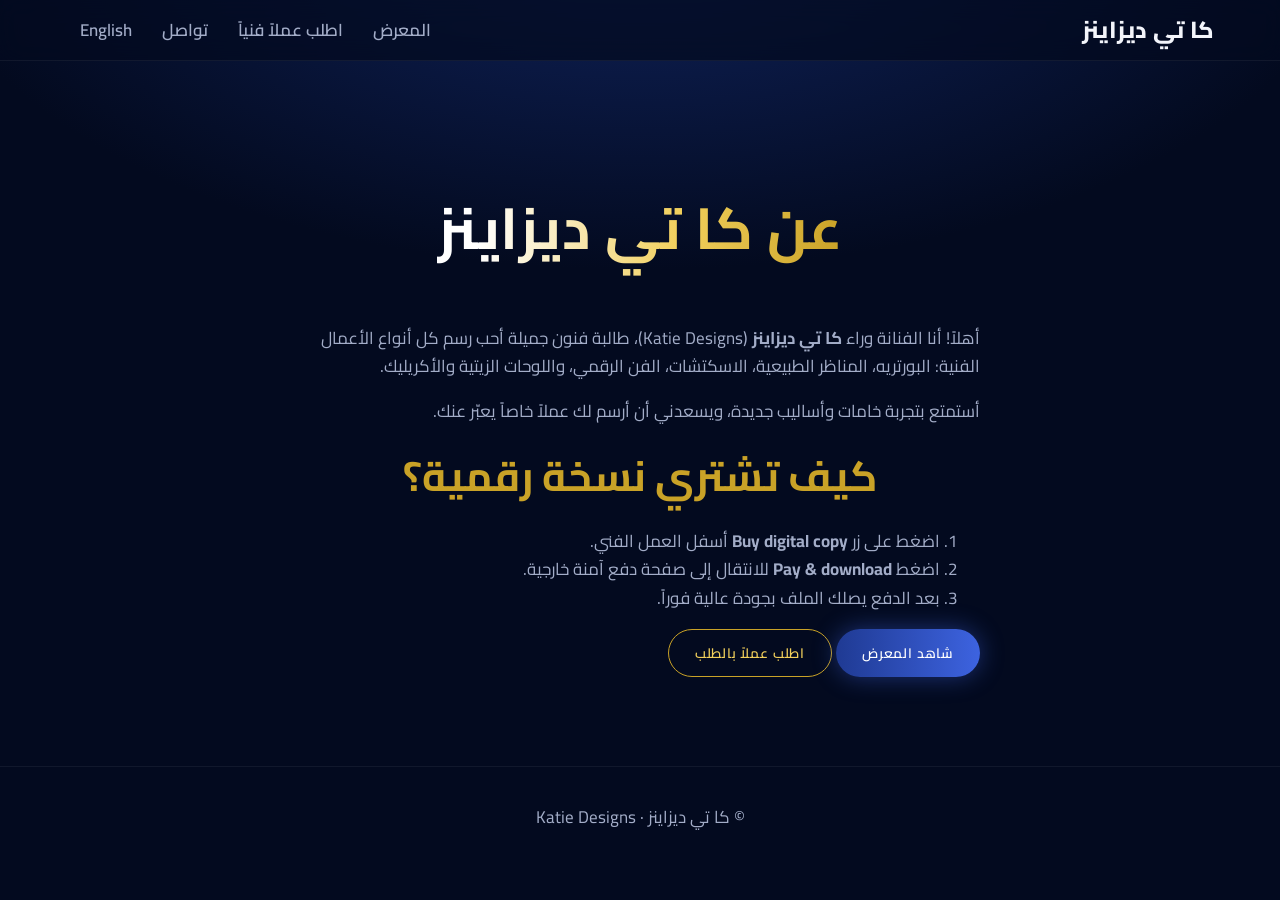
==== about.html @ c8541510 "Futuristic redesign: navy/gold glow theme (part 1)" ====
<!doctype html><html lang="ar" dir="rtl"><head><meta charset="utf-8"><meta name="viewport" content="width=device-width,initial-scale=1">
<title>عن كا تي ديزاينز — Katie Designs</title><link href="https://fonts.googleapis.com/css2?family=Cairo:wght@400;700&display=swap" rel="stylesheet"><link rel="stylesheet" href="style.css">
<style>body,h1,h2,h3,.logo{font-family:"Cairo",sans-serif}main section{text-align:center}main p,main ol{color:var(--muted);max-width:680px;margin-inline:auto;text-align:start}h2{letter-spacing:0}</style></head><body><canvas id="bg" aria-hidden="true"></canvas>
<header><nav class="nav" aria-label="القائمة"><a class="logo" href="index.html">كا تي ديزاينز</a><ul><li><a class="l" href="index.html#gallery">المعرض</a></li><li><a class="l" href="index.html#commission">اطلب عملاً فنياً</a></li><li><a class="l" href="index.html#contact">تواصل</a></li><li><a class="l" href="index.html" lang="en">English</a></li></ul></nav></header>
<main><section><h1 style="font-size:clamp(2.2rem,8vw,3.6rem)"><span class="grad">عن كا تي ديزاينز</span></h1>
<p>أهلاً! أنا الفنانة وراء <b>كا تي ديزاينز</b> (Katie Designs)، طالبة فنون جميلة أحب رسم كل أنواع الأعمال الفنية: البورتريه، المناظر الطبيعية، الاسكتشات، الفن الرقمي، واللوحات الزيتية والأكريليك.</p>
<p>أستمتع بتجربة خامات وأساليب جديدة، ويسعدني أن أرسم لك عملاً خاصاً يعبّر عنك.</p>
<h2>كيف تشتري نسخة رقمية؟</h2><ol><li>اضغط على زر <b>Buy digital copy</b> أسفل العمل الفني.</li><li>اضغط <b>Pay &amp; download</b> للانتقال إلى صفحة دفع آمنة خارجية.</li><li>بعد الدفع يصلك الملف بجودة عالية فوراً.</li></ol>
<p><a class="btn" href="index.html#gallery">شاهد المعرض</a> <a class="btn ghost" href="index.html#commission">اطلب عملاً بالطلب</a></p></section></main>
<footer>© كا تي ديزاينز · Katie Designs</footer><script src="bg.js"></script></body></html>
---- style.css ----
:root{--bg:#030a1f;--surf:rgba(16,30,72,.55);--line:rgba(201,162,39,.22);--ink:#f3f5fb;--muted:#a3adc8;--accent:#1F3A93;--blue2:#3d63e0;--gold:#C9A227;--gold2:#f1cf5b;--r:18px}
*{box-sizing:border-box}html{scroll-behavior:smooth}
body{margin:0;font:17px/1.65 "Inter",system-ui,sans-serif;background:radial-gradient(1200px 600px at 50% -10%,#10245f 0%,var(--bg) 60%) fixed,var(--bg);color:var(--ink);overflow-x:hidden}
#bg{position:fixed;inset:0;z-index:-1;pointer-events:none;opacity:.7}
h1,h2,h3,.logo{font-family:"Outfit",sans-serif;font-weight:700;letter-spacing:.01em}
a{color:var(--gold2)}img{max-width:100%;display:block}
.skip{position:absolute;left:-999px}.skip:focus{left:8px;top:8px;background:#fff;color:#000;padding:8px;z-index:99}
header{position:sticky;top:0;z-index:10;background:rgba(3,10,31,.72);backdrop-filter:blur(12px);-webkit-backdrop-filter:blur(12px);border-bottom:1px solid rgba(255,255,255,.06)}
.nav{max-width:1180px;margin:auto;display:flex;flex-wrap:wrap;align-items:center;justify-content:space-between;padding:6px 16px;gap:4px}
.logo{font-size:1.45rem;text-decoration:none;color:var(--ink);font-weight:800}.logo span{color:var(--gold)}
.nav ul{list-style:none;display:flex;flex-wrap:wrap;margin:0;padding:0;gap:2px}
.nav a.l{display:inline-flex;align-items:center;padding:10px 14px;min-height:48px;text-decoration:none;color:var(--muted);font-weight:600;border-radius:999px;transition:.25s}
.nav a.l:hover,.nav a.l:focus{color:var(--gold2);background:rgba(201,162,39,.08)}
main section{max-width:1180px;margin:auto;padding:72px 16px}
.hero{text-align:center;min-height:min(78vh,720px);display:flex;flex-direction:column;justify-content:center;align-items:center;position:relative}
.hero::before{content:"";position:absolute;width:520px;height:520px;max-width:90vw;border-radius:50%;background:radial-gradient(circle,rgba(61,99,224,.45),transparent 65%);filter:blur(30px);z-index:-1;animation:pulse 6s ease-in-out infinite}
@keyframes pulse{50%{transform:scale(1.12);opacity:.75}}
.badge{display:inline-block;padding:6px 16px;border:1px solid var(--line);border-radius:999px;color:var(--gold2);font-size:.8rem;letter-spacing:.2em;text-transform:uppercase;background:rgba(201,162,39,.06)}
.hero h1{font-size:clamp(2.6rem,9vw,5.4rem);margin:.25em 0;line-height:1.05;font-weight:800}
.grad{background:linear-gradient(90deg,#fff 10%,var(--gold2) 60%,var(--gold));-webkit-background-clip:text;background-clip:text;color:transparent}
.hero p{color:var(--muted);max-width:560px}
.btn{display:inline-flex;align-items:center;justify-content:center;gap:8px;min-height:48px;padding:12px 26px;border-radius:999px;border:0;background:linear-gradient(90deg,var(--accent),var(--blue2));color:#fff;font:inherit;font-weight:600;letter-spacing:.06em;text-transform:uppercase;font-size:.85rem;cursor:pointer;text-decoration:none;box-shadow:0 0 24px rgba(61,99,224,.45);transition:transform .2s,box-shadow .2s}
.btn:hover{transform:translateY(-2px);box-shadow:0 0 36px rgba(61,99,224,.7)}
.btn.ghost{background:transparent;border:1px solid var(--gold);color:var(--gold2);box-shadow:none}.btn.ghost:hover{background:rgba(201,162,39,.1);box-shadow:0 0 24px rgba(201,162,39,.3)}
.btn.gold{background:linear-gradient(90deg,var(--gold),var(--gold2));color:#1a1405;box-shadow:0 0 22px rgba(201,162,39,.35)}
:focus-visible{outline:3px solid var(--gold2)!important;outline-offset:3px}
h2{font-size:clamp(1.8rem,4.5vw,2.6rem);text-transform:uppercase;letter-spacing:.12em;color:var(--gold);text-align:center;margin:0 0 .4em}
.sub{text-align:center;color:var(--muted);margin:0 auto 28px;max-width:600px}
.filters{display:flex;flex-wrap:wrap;justify-content:center;gap:8px;margin:0 0 32px}
.filters button{min-height:48px;padding:10px 20px;border-radius:999px;border:1px solid rgba(255,255,255,.12);background:var(--surf);color:var(--ink);font:inherit;cursor:pointer;transition:.2s}
.filters button:hover{border-color:var(--gold)}.filters button[aria-pressed=true]{background:linear-gradient(90deg,var(--accent),var(--blue2));border-color:transparent;box-shadow:0 0 18px rgba(61,99,224,.5)}
.grid{display:grid;grid-template-columns:1fr;gap:22px}@media(min-width:620px){.grid{grid-template-columns:1fr 1fr}}@media(min-width:980px){.grid{grid-template-columns:repeat(3,1fr)}}
.card{background:var(--surf);border:1px solid rgba(255,255,255,.08);border-radius:var(--r);overflow:hidden;display:flex;flex-direction:column;backdrop-filter:blur(8px);transition:transform .3s,border-color .3s,box-shadow .3s}
.card:hover{transform:translateY(-6px);border-color:var(--line);box-shadow:0 18px 40px rgba(0,0,0,.4),0 0 30px rgba(201,162,39,.12)}
.card .thumb{border:0;padding:0;cursor:zoom-in;background:#0b1636;aspect-ratio:4/5;overflow:hidden}.card .thumb img{width:100%;height:100%;object-fit:cover;transition:transform .6s}.card:hover .thumb img{transform:scale(1.05)}
.card .body{padding:16px 18px 20px;display:flex;flex-direction:column;gap:8px;flex:1}.card h3{margin:0;font-size:1.25rem}.card p{margin:0;color:var(--muted)}.card .btn{margin-top:auto}
.tag{font-size:.75rem;text-transform:uppercase;letter-spacing:.18em;color:var(--gold2)}
.note{background:var(--surf);border:1px solid var(--line);border-radius:var(--r);padding:20px 24px;margin-top:36px}.note h3{margin-top:0;color:var(--gold2)}
.frame{aspect-ratio:4/5;margin:16px;border-radius:12px;border:1px dashed rgba(201,162,39,.55);display:grid;place-items:center;color:var(--gold2);letter-spacing:.2em;text-transform:uppercase;font-size:.85rem;background:repeating-linear-gradient(135deg,rgba(255,255,255,.02) 0 12px,transparent 12px 24px),radial-gradient(circle at 50% 40%,rgba(61,99,224,.25),transparent 70%);animation:glow 3.5s ease-in-out infinite}
@keyframes glow{50%{box-shadow:0 0 28px rgba(201,162,39,.25) inset}}
#about p{max-width:720px;margin:0 auto 1em;text-align:center;color:var(--muted)}
dialog{border:1px solid var(--line);border-radius:var(--r);padding:0;max-width:min(560px,94vw);width:100%;background:#0a1534;color:var(--ink);box-shadow:0 0 60px rgba(61,99,224,.35)}dialog::backdrop{background:rgba(1,4,14,.85);backdrop-filter:blur(4px)}
dialog.lb{max-width:min(900px,96vw);background:#02060f}.dlg{padding:22px}.close{float:right;min-width:48px;min-height:48px;font-size:1.6rem;border:0;background:none;color:inherit;cursor:pointer}
form{display:grid;gap:18px;max-width:680px;margin:auto;background:var(--surf);border:1px solid rgba(255,255,255,.08);border-radius:var(--r);padding:24px}
label{font-weight:600;display:block;margin-bottom:6px}
input,select,textarea{width:100%;min-height:48px;padding:12px 14px;font:inherit;color:var(--ink);border:1px solid rgba(255,255,255,.14);border-radius:12px;background:rgba(3,10,31,.7);color-scheme:dark}
input:focus,select:focus,textarea:focus{border-color:var(--gold);box-shadow:0 0 0 3px rgba(201,162,39,.2)}
::placeholder{color:#6f7a99}.err{color:#ff8a8a;font-size:.9rem;min-height:1em}.ok{max-width:680px;margin:auto;background:rgba(201,162,39,.1);border:1px solid var(--gold);padding:24px;border-radius:var(--r)}
#contact p{text-align:center}footer{text-align:center;padding:36px;color:var(--muted);border-top:1px solid rgba(255,255,255,.06)}
.reveal{opacity:0;transform:translateY(24px);transition:opacity .7s,transform .7s}.reveal.in{opacity:1;transform:none}
@media(prefers-reduced-motion:reduce){*{animation:none!important;transition:none!important}.reveal{opacity:1;transform:none}}
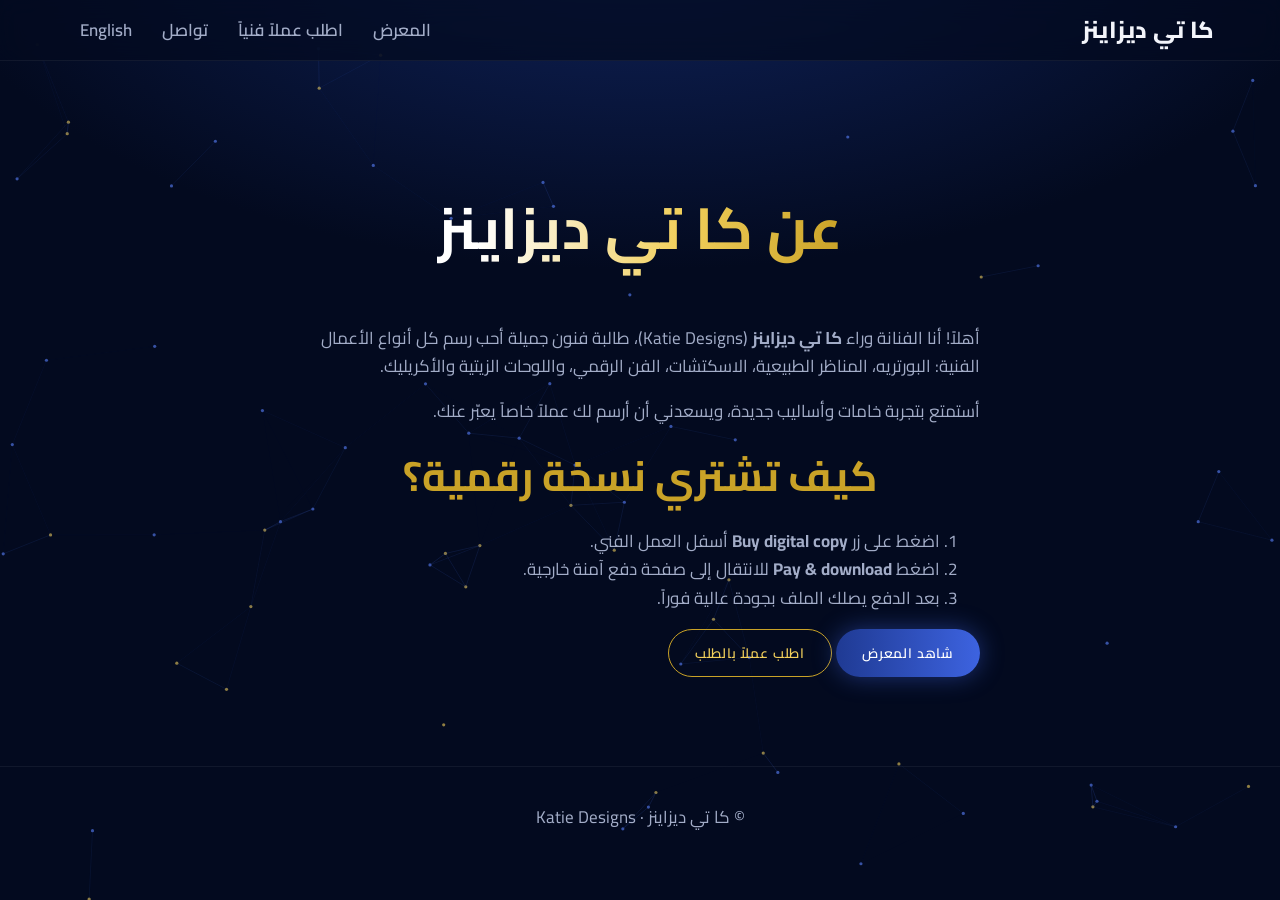
==== commit cc034fef: "Cache-bust CSS/JS with ?v=2" ====
--- a/about.html
+++ b/about.html
@@ -1,5 +1,5 @@
 <!doctype html><html lang="ar" dir="rtl"><head><meta charset="utf-8"><meta name="viewport" content="width=device-width,initial-scale=1">
-<title>عن كا تي ديزاينز — Katie Designs</title><link href="https://fonts.googleapis.com/css2?family=Cairo:wght@400;700&display=swap" rel="stylesheet"><link rel="stylesheet" href="style.css">
+<title>عن كا تي ديزاينز — Katie Designs</title><link href="https://fonts.googleapis.com/css2?family=Cairo:wght@400;700&display=swap" rel="stylesheet"><link rel="stylesheet" href="style.css?v=2">
 <style>body,h1,h2,h3,.logo{font-family:"Cairo",sans-serif}main section{text-align:center}main p,main ol{color:var(--muted);max-width:680px;margin-inline:auto;text-align:start}h2{letter-spacing:0}</style></head><body><canvas id="bg" aria-hidden="true"></canvas>
 <header><nav class="nav" aria-label="القائمة"><a class="logo" href="index.html">كا تي ديزاينز</a><ul><li><a class="l" href="index.html#gallery">المعرض</a></li><li><a class="l" href="index.html#commission">اطلب عملاً فنياً</a></li><li><a class="l" href="index.html#contact">تواصل</a></li><li><a class="l" href="index.html" lang="en">English</a></li></ul></nav></header>
 <main><section><h1 style="font-size:clamp(2.2rem,8vw,3.6rem)"><span class="grad">عن كا تي ديزاينز</span></h1>
@@ -7,4 +7,4 @@
 <p>أستمتع بتجربة خامات وأساليب جديدة، ويسعدني أن أرسم لك عملاً خاصاً يعبّر عنك.</p>
 <h2>كيف تشتري نسخة رقمية؟</h2><ol><li>اضغط على زر <b>Buy digital copy</b> أسفل العمل الفني.</li><li>اضغط <b>Pay &amp; download</b> للانتقال إلى صفحة دفع آمنة خارجية.</li><li>بعد الدفع يصلك الملف بجودة عالية فوراً.</li></ol>
 <p><a class="btn" href="index.html#gallery">شاهد المعرض</a> <a class="btn ghost" href="index.html#commission">اطلب عملاً بالطلب</a></p></section></main>
-<footer>© كا تي ديزاينز · Katie Designs</footer><script src="bg.js"></script></body></html>
+<footer>© كا تي ديزاينز · Katie Designs</footer><script src="bg.js?v=2"></script></body></html>
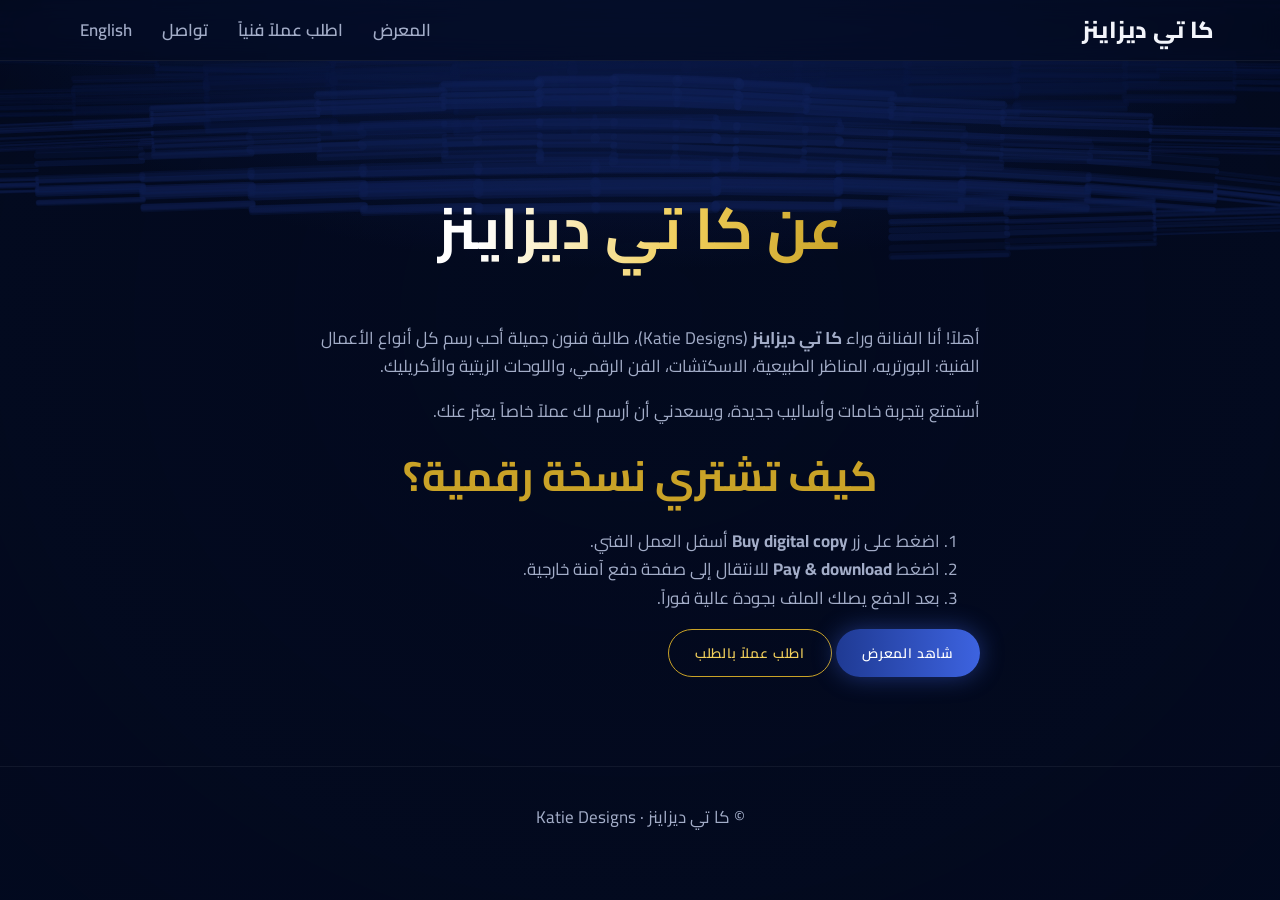
==== commit df92b213: "Brush-stroke painting background; assets v=3" ====
--- a/about.html
+++ b/about.html
@@ -1,5 +1,5 @@
 <!doctype html><html lang="ar" dir="rtl"><head><meta charset="utf-8"><meta name="viewport" content="width=device-width,initial-scale=1">
-<title>عن كا تي ديزاينز — Katie Designs</title><link href="https://fonts.googleapis.com/css2?family=Cairo:wght@400;700&display=swap" rel="stylesheet"><link rel="stylesheet" href="style.css?v=2">
+<title>عن كا تي ديزاينز — Katie Designs</title><link href="https://fonts.googleapis.com/css2?family=Cairo:wght@400;700&display=swap" rel="stylesheet"><link rel="stylesheet" href="style.css?v=3">
 <style>body,h1,h2,h3,.logo{font-family:"Cairo",sans-serif}main section{text-align:center}main p,main ol{color:var(--muted);max-width:680px;margin-inline:auto;text-align:start}h2{letter-spacing:0}</style></head><body><canvas id="bg" aria-hidden="true"></canvas>
 <header><nav class="nav" aria-label="القائمة"><a class="logo" href="index.html">كا تي ديزاينز</a><ul><li><a class="l" href="index.html#gallery">المعرض</a></li><li><a class="l" href="index.html#commission">اطلب عملاً فنياً</a></li><li><a class="l" href="index.html#contact">تواصل</a></li><li><a class="l" href="index.html" lang="en">English</a></li></ul></nav></header>
 <main><section><h1 style="font-size:clamp(2.2rem,8vw,3.6rem)"><span class="grad">عن كا تي ديزاينز</span></h1>
@@ -7,4 +7,4 @@
 <p>أستمتع بتجربة خامات وأساليب جديدة، ويسعدني أن أرسم لك عملاً خاصاً يعبّر عنك.</p>
 <h2>كيف تشتري نسخة رقمية؟</h2><ol><li>اضغط على زر <b>Buy digital copy</b> أسفل العمل الفني.</li><li>اضغط <b>Pay &amp; download</b> للانتقال إلى صفحة دفع آمنة خارجية.</li><li>بعد الدفع يصلك الملف بجودة عالية فوراً.</li></ol>
 <p><a class="btn" href="index.html#gallery">شاهد المعرض</a> <a class="btn ghost" href="index.html#commission">اطلب عملاً بالطلب</a></p></section></main>
-<footer>© كا تي ديزاينز · Katie Designs</footer><script src="bg.js?v=2"></script></body></html>
+<footer>© كا تي ديزاينز · Katie Designs</footer><script src="bg.js?v=3"></script></body></html>
--- a/style.css
+++ b/style.css
@@ -49,3 +49,5 @@
 #contact p{text-align:center}footer{text-align:center;padding:36px;color:var(--muted);border-top:1px solid rgba(255,255,255,.06)}
 .reveal{opacity:0;transform:translateY(24px);transition:opacity .7s,transform .7s}.reveal.in{opacity:1;transform:none}
 @media(prefers-reduced-motion:reduce){*{animation:none!important;transition:none!important}.reveal{opacity:1;transform:none}}
+#bg{opacity:.62}
+body::before{content:"";position:fixed;inset:0;z-index:-1;pointer-events:none;background:radial-gradient(ellipse at 50% 35%,rgba(3,10,31,.15),rgba(3,10,31,.35))}
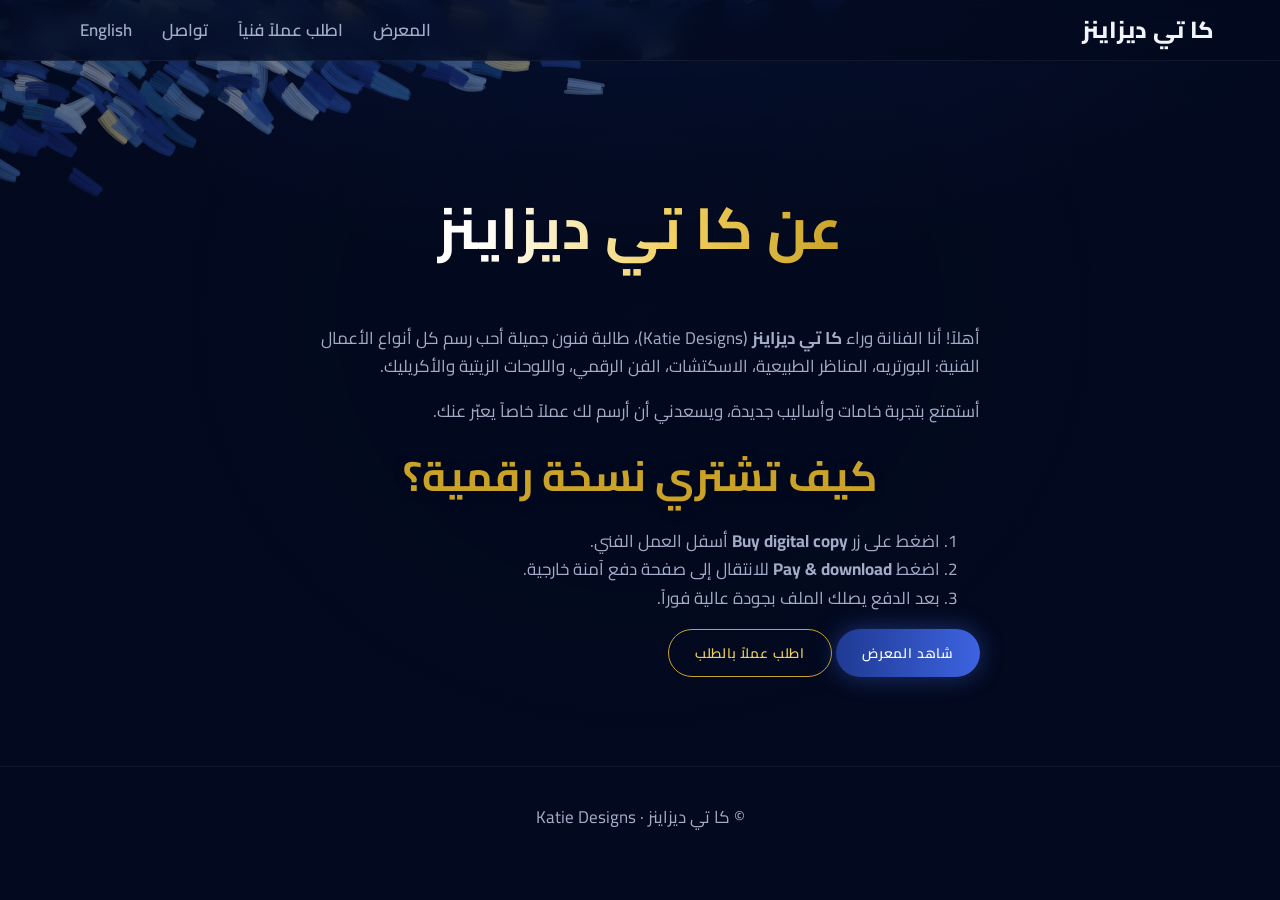
==== commit a2a10b98: "Starry Night homage background; assets v=4" ====
--- a/about.html
+++ b/about.html
@@ -1,5 +1,5 @@
 <!doctype html><html lang="ar" dir="rtl"><head><meta charset="utf-8"><meta name="viewport" content="width=device-width,initial-scale=1">
-<title>عن كا تي ديزاينز — Katie Designs</title><link href="https://fonts.googleapis.com/css2?family=Cairo:wght@400;700&display=swap" rel="stylesheet"><link rel="stylesheet" href="style.css?v=3">
+<title>عن كا تي ديزاينز — Katie Designs</title><link href="https://fonts.googleapis.com/css2?family=Cairo:wght@400;700&display=swap" rel="stylesheet"><link rel="stylesheet" href="style.css?v=4">
 <style>body,h1,h2,h3,.logo{font-family:"Cairo",sans-serif}main section{text-align:center}main p,main ol{color:var(--muted);max-width:680px;margin-inline:auto;text-align:start}h2{letter-spacing:0}</style></head><body><canvas id="bg" aria-hidden="true"></canvas>
 <header><nav class="nav" aria-label="القائمة"><a class="logo" href="index.html">كا تي ديزاينز</a><ul><li><a class="l" href="index.html#gallery">المعرض</a></li><li><a class="l" href="index.html#commission">اطلب عملاً فنياً</a></li><li><a class="l" href="index.html#contact">تواصل</a></li><li><a class="l" href="index.html" lang="en">English</a></li></ul></nav></header>
 <main><section><h1 style="font-size:clamp(2.2rem,8vw,3.6rem)"><span class="grad">عن كا تي ديزاينز</span></h1>
@@ -7,4 +7,4 @@
 <p>أستمتع بتجربة خامات وأساليب جديدة، ويسعدني أن أرسم لك عملاً خاصاً يعبّر عنك.</p>
 <h2>كيف تشتري نسخة رقمية؟</h2><ol><li>اضغط على زر <b>Buy digital copy</b> أسفل العمل الفني.</li><li>اضغط <b>Pay &amp; download</b> للانتقال إلى صفحة دفع آمنة خارجية.</li><li>بعد الدفع يصلك الملف بجودة عالية فوراً.</li></ol>
 <p><a class="btn" href="index.html#gallery">شاهد المعرض</a> <a class="btn ghost" href="index.html#commission">اطلب عملاً بالطلب</a></p></section></main>
-<footer>© كا تي ديزاينز · Katie Designs</footer><script src="bg.js?v=3"></script></body></html>
+<footer>© كا تي ديزاينز · Katie Designs</footer><script src="bg.js?v=4"></script></body></html>
--- a/style.css
+++ b/style.css
@@ -49,5 +49,7 @@
 #contact p{text-align:center}footer{text-align:center;padding:36px;color:var(--muted);border-top:1px solid rgba(255,255,255,.06)}
 .reveal{opacity:0;transform:translateY(24px);transition:opacity .7s,transform .7s}.reveal.in{opacity:1;transform:none}
 @media(prefers-reduced-motion:reduce){*{animation:none!important;transition:none!important}.reveal{opacity:1;transform:none}}
-#bg{opacity:.62}
-body::before{content:"";position:fixed;inset:0;z-index:-1;pointer-events:none;background:radial-gradient(ellipse at 50% 35%,rgba(3,10,31,.15),rgba(3,10,31,.35))}
+#bg{opacity:.5}
+body::before{content:"";position:fixed;inset:0;z-index:-1;pointer-events:none;background:radial-gradient(ellipse at 50% 35%,rgba(3,10,31,.55),rgba(3,10,31,.25) 70%)}
+.hero p,.badge{text-shadow:0 2px 12px rgba(3,10,31,.9)}.badge{background:rgba(3,10,31,.7)}main section:not(.hero) h2,.sub{text-shadow:0 2px 10px rgba(3,10,31,.9)}
+.hero h1 .grad{filter:none}.hero h1{position:relative}.hero h1::before{content:"";position:absolute;inset:-10% -6%;z-index:-1;background:radial-gradient(ellipse,rgba(3,10,31,.75),transparent 70%)}
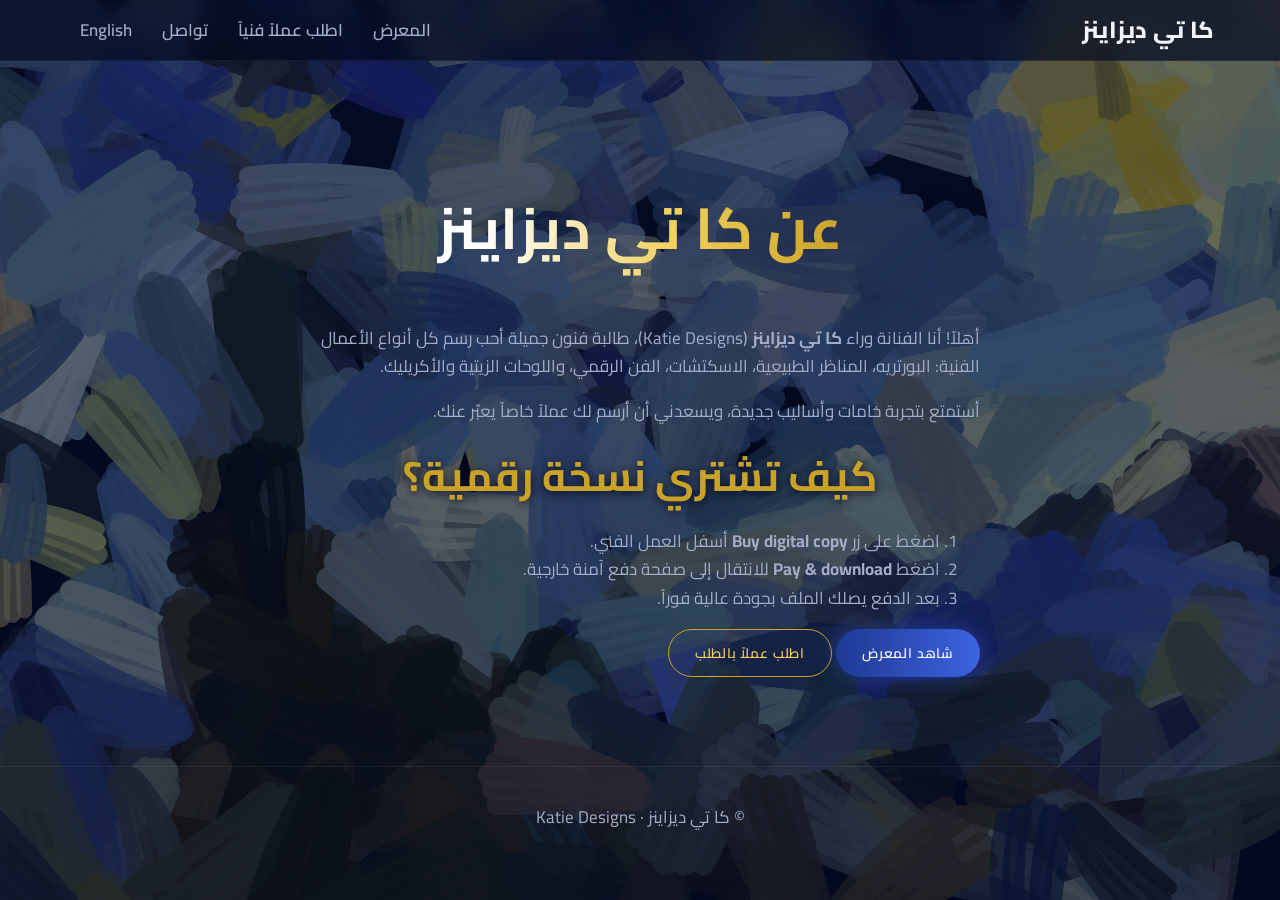
==== commit abf6a741: "v5: paint-once real Starry Night background, then static" ====
--- a/about.html
+++ b/about.html
@@ -1,5 +1,5 @@
 <!doctype html><html lang="ar" dir="rtl"><head><meta charset="utf-8"><meta name="viewport" content="width=device-width,initial-scale=1">
-<title>عن كا تي ديزاينز — Katie Designs</title><link href="https://fonts.googleapis.com/css2?family=Cairo:wght@400;700&display=swap" rel="stylesheet"><link rel="stylesheet" href="style.css?v=4">
+<title>عن كا تي ديزاينز — Katie Designs</title><link href="https://fonts.googleapis.com/css2?family=Cairo:wght@400;700&display=swap" rel="stylesheet"><link rel="stylesheet" href="style.css?v=5">
 <style>body,h1,h2,h3,.logo{font-family:"Cairo",sans-serif}main section{text-align:center}main p,main ol{color:var(--muted);max-width:680px;margin-inline:auto;text-align:start}h2{letter-spacing:0}</style></head><body><canvas id="bg" aria-hidden="true"></canvas>
 <header><nav class="nav" aria-label="القائمة"><a class="logo" href="index.html">كا تي ديزاينز</a><ul><li><a class="l" href="index.html#gallery">المعرض</a></li><li><a class="l" href="index.html#commission">اطلب عملاً فنياً</a></li><li><a class="l" href="index.html#contact">تواصل</a></li><li><a class="l" href="index.html" lang="en">English</a></li></ul></nav></header>
 <main><section><h1 style="font-size:clamp(2.2rem,8vw,3.6rem)"><span class="grad">عن كا تي ديزاينز</span></h1>
@@ -7,4 +7,4 @@
 <p>أستمتع بتجربة خامات وأساليب جديدة، ويسعدني أن أرسم لك عملاً خاصاً يعبّر عنك.</p>
 <h2>كيف تشتري نسخة رقمية؟</h2><ol><li>اضغط على زر <b>Buy digital copy</b> أسفل العمل الفني.</li><li>اضغط <b>Pay &amp; download</b> للانتقال إلى صفحة دفع آمنة خارجية.</li><li>بعد الدفع يصلك الملف بجودة عالية فوراً.</li></ol>
 <p><a class="btn" href="index.html#gallery">شاهد المعرض</a> <a class="btn ghost" href="index.html#commission">اطلب عملاً بالطلب</a></p></section></main>
-<footer>© كا تي ديزاينز · Katie Designs</footer><script src="bg.js?v=4"></script></body></html>
+<footer>© كا تي ديزاينز · Katie Designs</footer><script src="bg.js?v=5"></script></body></html>
--- a/style.css
+++ b/style.css
@@ -49,7 +49,9 @@
 #contact p{text-align:center}footer{text-align:center;padding:36px;color:var(--muted);border-top:1px solid rgba(255,255,255,.06)}
 .reveal{opacity:0;transform:translateY(24px);transition:opacity .7s,transform .7s}.reveal.in{opacity:1;transform:none}
 @media(prefers-reduced-motion:reduce){*{animation:none!important;transition:none!important}.reveal{opacity:1;transform:none}}
-#bg{opacity:.5}
+#bg,#bgstatic{opacity:.5}
+#bgstatic{position:fixed;inset:0;z-index:-1;pointer-events:none;background:#030a1f center 50%/cover no-repeat}
+@media (max-aspect-ratio:1/1){#bgstatic{background-position:22% 50%}}
 body::before{content:"";position:fixed;inset:0;z-index:-1;pointer-events:none;background:radial-gradient(ellipse at 50% 35%,rgba(3,10,31,.55),rgba(3,10,31,.25) 70%)}
 .hero p,.badge{text-shadow:0 2px 12px rgba(3,10,31,.9)}.badge{background:rgba(3,10,31,.7)}main section:not(.hero) h2,.sub{text-shadow:0 2px 10px rgba(3,10,31,.9)}
 .hero h1 .grad{filter:none}.hero h1{position:relative}.hero h1::before{content:"";position:absolute;inset:-10% -6%;z-index:-1;background:radial-gradient(ellipse,rgba(3,10,31,.75),transparent 70%)}
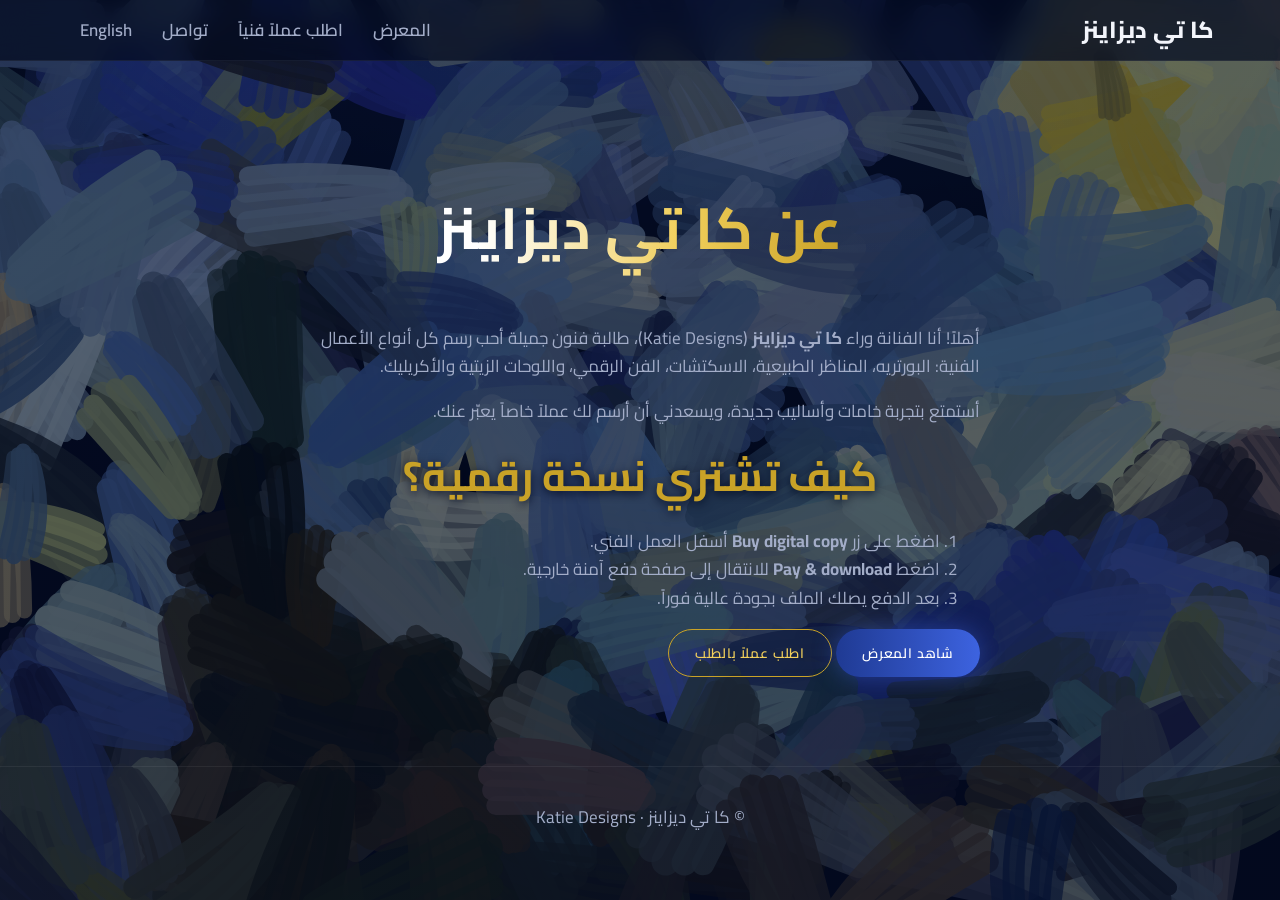
==== commit 3e0e05ea: "v6: always play painting once per session (incl. reduced motion), versioned sessionStorage flag, ?re" ====
--- a/about.html
+++ b/about.html
@@ -1,5 +1,5 @@
 <!doctype html><html lang="ar" dir="rtl"><head><meta charset="utf-8"><meta name="viewport" content="width=device-width,initial-scale=1">
-<title>عن كا تي ديزاينز — Katie Designs</title><link href="https://fonts.googleapis.com/css2?family=Cairo:wght@400;700&display=swap" rel="stylesheet"><link rel="stylesheet" href="style.css?v=5">
+<title>عن كا تي ديزاينز — Katie Designs</title><link href="https://fonts.googleapis.com/css2?family=Cairo:wght@400;700&display=swap" rel="stylesheet"><link rel="stylesheet" href="style.css?v=6">
 <style>body,h1,h2,h3,.logo{font-family:"Cairo",sans-serif}main section{text-align:center}main p,main ol{color:var(--muted);max-width:680px;margin-inline:auto;text-align:start}h2{letter-spacing:0}</style></head><body><canvas id="bg" aria-hidden="true"></canvas>
 <header><nav class="nav" aria-label="القائمة"><a class="logo" href="index.html">كا تي ديزاينز</a><ul><li><a class="l" href="index.html#gallery">المعرض</a></li><li><a class="l" href="index.html#commission">اطلب عملاً فنياً</a></li><li><a class="l" href="index.html#contact">تواصل</a></li><li><a class="l" href="index.html" lang="en">English</a></li></ul></nav></header>
 <main><section><h1 style="font-size:clamp(2.2rem,8vw,3.6rem)"><span class="grad">عن كا تي ديزاينز</span></h1>
@@ -7,4 +7,4 @@
 <p>أستمتع بتجربة خامات وأساليب جديدة، ويسعدني أن أرسم لك عملاً خاصاً يعبّر عنك.</p>
 <h2>كيف تشتري نسخة رقمية؟</h2><ol><li>اضغط على زر <b>Buy digital copy</b> أسفل العمل الفني.</li><li>اضغط <b>Pay &amp; download</b> للانتقال إلى صفحة دفع آمنة خارجية.</li><li>بعد الدفع يصلك الملف بجودة عالية فوراً.</li></ol>
 <p><a class="btn" href="index.html#gallery">شاهد المعرض</a> <a class="btn ghost" href="index.html#commission">اطلب عملاً بالطلب</a></p></section></main>
-<footer>© كا تي ديزاينز · Katie Designs</footer><script src="bg.js?v=5"></script></body></html>
+<footer>© كا تي ديزاينز · Katie Designs</footer><script src="bg.js?v=6"></script></body></html>
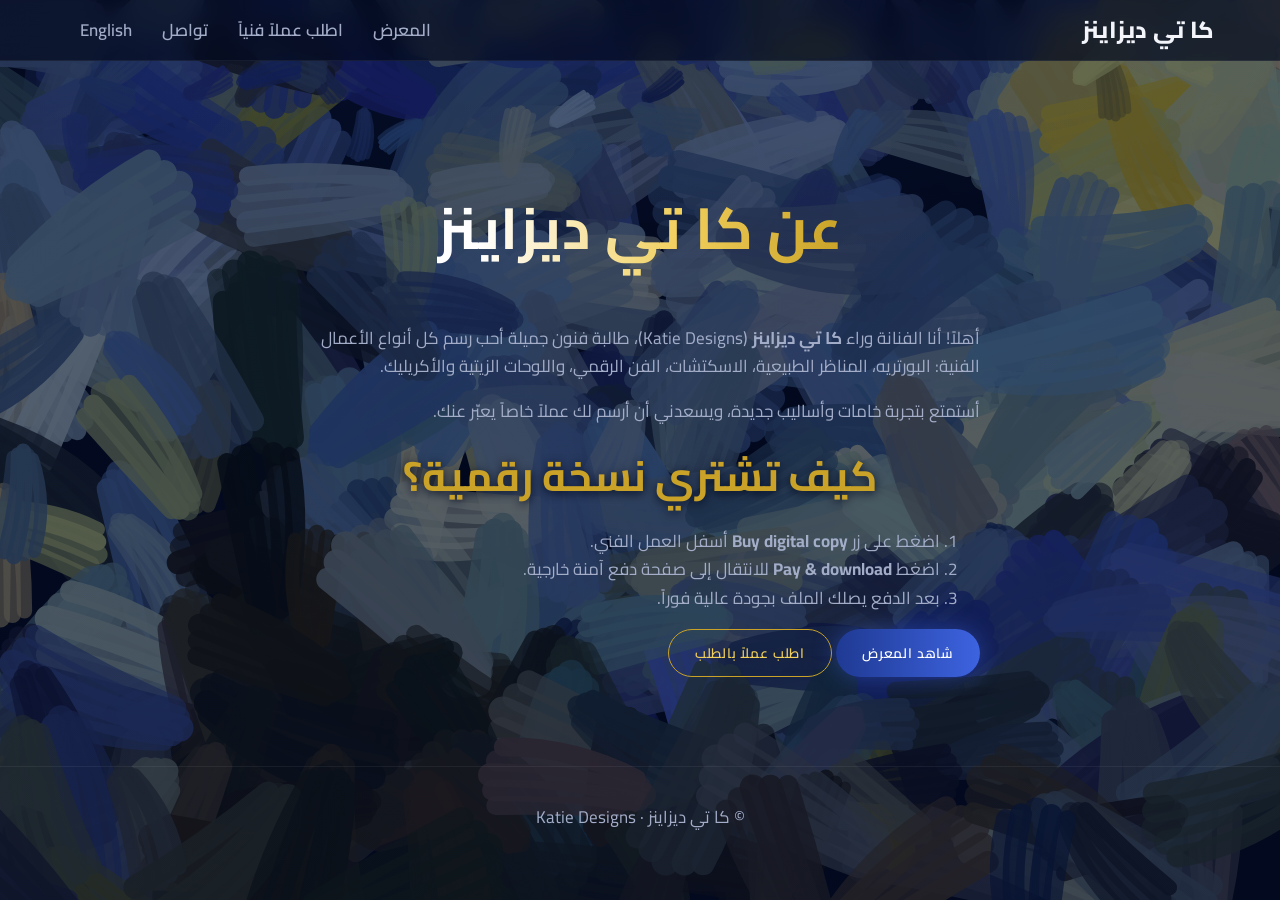
==== commit 034f1517: "Connect gallery and commissions to Firebase (live artworks)" ====
--- a/about.html
+++ b/about.html
@@ -1,5 +1,5 @@
 <!doctype html><html lang="ar" dir="rtl"><head><meta charset="utf-8"><meta name="viewport" content="width=device-width,initial-scale=1">
-<title>عن كا تي ديزاينز — Katie Designs</title><link href="https://fonts.googleapis.com/css2?family=Cairo:wght@400;700&display=swap" rel="stylesheet"><link rel="stylesheet" href="style.css?v=6">
+<title>عن كا تي ديزاينز — Katie Designs</title><link href="https://fonts.googleapis.com/css2?family=Cairo:wght@400;700&display=swap" rel="stylesheet"><link rel="stylesheet" href="style.css?v=9">
 <style>body,h1,h2,h3,.logo{font-family:"Cairo",sans-serif}main section{text-align:center}main p,main ol{color:var(--muted);max-width:680px;margin-inline:auto;text-align:start}h2{letter-spacing:0}</style></head><body><canvas id="bg" aria-hidden="true"></canvas>
 <header><nav class="nav" aria-label="القائمة"><a class="logo" href="index.html">كا تي ديزاينز</a><ul><li><a class="l" href="index.html#gallery">المعرض</a></li><li><a class="l" href="index.html#commission">اطلب عملاً فنياً</a></li><li><a class="l" href="index.html#contact">تواصل</a></li><li><a class="l" href="index.html" lang="en">English</a></li></ul></nav></header>
 <main><section><h1 style="font-size:clamp(2.2rem,8vw,3.6rem)"><span class="grad">عن كا تي ديزاينز</span></h1>
@@ -7,4 +7,4 @@
 <p>أستمتع بتجربة خامات وأساليب جديدة، ويسعدني أن أرسم لك عملاً خاصاً يعبّر عنك.</p>
 <h2>كيف تشتري نسخة رقمية؟</h2><ol><li>اضغط على زر <b>Buy digital copy</b> أسفل العمل الفني.</li><li>اضغط <b>Pay &amp; download</b> للانتقال إلى صفحة دفع آمنة خارجية.</li><li>بعد الدفع يصلك الملف بجودة عالية فوراً.</li></ol>
 <p><a class="btn" href="index.html#gallery">شاهد المعرض</a> <a class="btn ghost" href="index.html#commission">اطلب عملاً بالطلب</a></p></section></main>
-<footer>© كا تي ديزاينز · Katie Designs</footer><script src="bg.js?v=6"></script></body></html>
+<footer>© كا تي ديزاينز · Katie Designs</footer><script src="bg.js?v=9"></script></body></html>
--- a/style.css
+++ b/style.css
@@ -55,3 +55,48 @@
 body::before{content:"";position:fixed;inset:0;z-index:-1;pointer-events:none;background:radial-gradient(ellipse at 50% 35%,rgba(3,10,31,.55),rgba(3,10,31,.25) 70%)}
 .hero p,.badge{text-shadow:0 2px 12px rgba(3,10,31,.9)}.badge{background:rgba(3,10,31,.7)}main section:not(.hero) h2,.sub{text-shadow:0 2px 10px rgba(3,10,31,.9)}
 .hero h1 .grad{filter:none}.hero h1{position:relative}.hero h1::before{content:"";position:absolute;inset:-10% -6%;z-index:-1;background:radial-gradient(ellipse,rgba(3,10,31,.75),transparent 70%)}
+/* ---- mobile polish (v6) ---- */
+html,body{overflow-x:hidden}
+.menu{display:none}
+input,select,textarea,button{font-size:16px}
+img{max-width:100%}
+@media(max-width:768px){
+ .nav{flex-wrap:nowrap;padding:6px 12px}
+ .menu{display:inline-flex;flex-direction:column;justify-content:center;gap:5px;width:48px;height:48px;padding:12px;background:rgba(201,162,39,.08);border:1px solid rgba(201,162,39,.35);border-radius:12px;cursor:pointer}
+ .menu span{display:block;height:2px;background:var(--gold2,#e6c75a);border-radius:2px;transition:.25s}
+ .menu[aria-expanded=true] span:nth-child(1){transform:translateY(7px) rotate(45deg)}
+ .menu[aria-expanded=true] span:nth-child(2){opacity:0}
+ .menu[aria-expanded=true] span:nth-child(3){transform:translateY(-7px) rotate(-45deg)}
+ #navlist{display:none;position:absolute;left:0;right:0;top:100%;flex-direction:column;padding:8px 12px 14px;background:rgba(3,10,31,.96);border-bottom:1px solid rgba(201,162,39,.25);backdrop-filter:blur(10px)}
+ #navlist.open{display:flex}
+ #navlist a.l{width:100%;font-size:1.05rem}
+ header{position:sticky}
+ .hero{padding:72px 18px 56px;min-height:auto}
+ .hero h1{font-size:clamp(2.3rem,12vw,3.4rem);line-height:1.05}
+ .hero p{font-size:1.02rem}
+ .hero .btn{width:100%;max-width:320px;justify-content:center}
+ section{padding-left:16px;padding-right:16px}
+ h2{font-size:clamp(1.6rem,7vw,2.1rem)}
+ .filters{display:flex;flex-wrap:nowrap;overflow-x:auto;gap:8px;padding-bottom:6px;-webkit-overflow-scrolling:touch;scrollbar-width:none}
+ .filters button{flex:0 0 auto}
+ .grid{gap:16px}
+ .card .btn,.card button{width:100%;min-height:48px;justify-content:center}
+ form .row,form .grid2{grid-template-columns:1fr!important}
+ dialog{width:calc(100vw - 24px);max-width:calc(100vw - 24px);max-height:calc(100dvh - 24px);margin:auto;padding:0;overflow:auto}
+ dialog .dlg{padding:20px 16px}
+ .lb img,#lb-img{max-height:70dvh;width:100%;object-fit:contain}
+ footer{padding:28px 16px;text-align:center;font-size:.95rem}
+}
+@media(max-width:768px),(max-aspect-ratio:1/1){
+ #bg,#bgstatic{opacity:.38}
+ body::before{background:linear-gradient(rgba(3,10,31,.55),rgba(3,10,31,.45))}
+}
+@media(max-width:768px){
+ section:not(.hero){background:rgba(3,10,31,.55);border-radius:18px;margin:18px 10px;padding-top:28px;padding-bottom:28px}
+ .nav .logo{white-space:nowrap}
+ html[dir=rtl] .nav{flex-wrap:wrap;justify-content:center;gap:2px}
+ html[dir=rtl] .nav ul{justify-content:center}
+ html[dir=rtl] .nav a.l{padding:8px 10px;font-size:.95rem}
+ p,li{text-shadow:0 1px 3px rgba(0,0,0,.8)}
+}
+[hidden]{display:none!important}
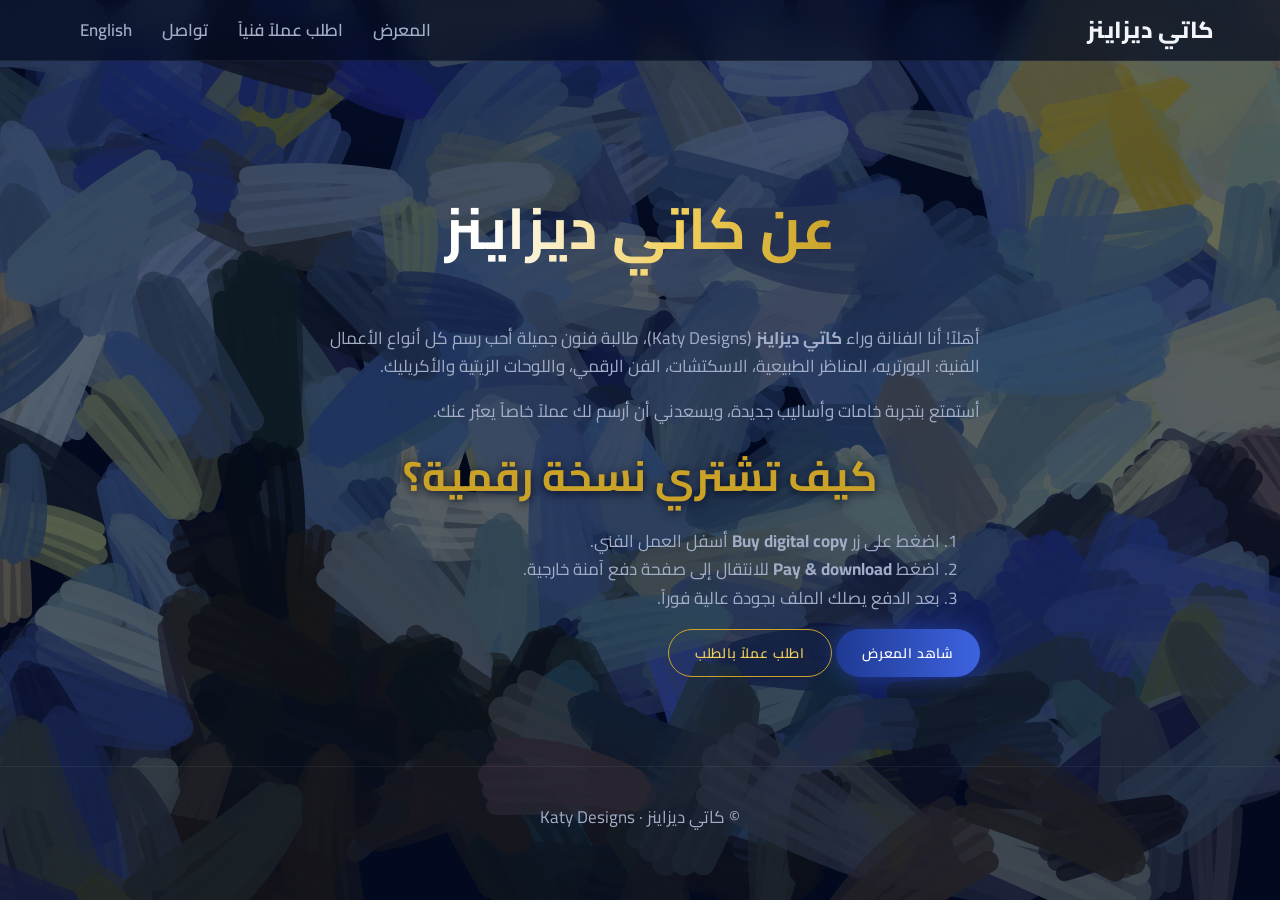
==== commit b03f8f59: "Rename brand to Katy Designs" ====
--- a/about.html
+++ b/about.html
@@ -1,10 +1,10 @@
 <!doctype html><html lang="ar" dir="rtl"><head><meta charset="utf-8"><meta name="viewport" content="width=device-width,initial-scale=1">
-<title>عن كا تي ديزاينز — Katie Designs</title><link href="https://fonts.googleapis.com/css2?family=Cairo:wght@400;700&display=swap" rel="stylesheet"><link rel="stylesheet" href="style.css?v=9">
+<title>عن كاتي ديزاينز — Katy Designs</title><link href="https://fonts.googleapis.com/css2?family=Cairo:wght@400;700&display=swap" rel="stylesheet"><link rel="stylesheet" href="style.css?v=10">
 <style>body,h1,h2,h3,.logo{font-family:"Cairo",sans-serif}main section{text-align:center}main p,main ol{color:var(--muted);max-width:680px;margin-inline:auto;text-align:start}h2{letter-spacing:0}</style></head><body><canvas id="bg" aria-hidden="true"></canvas>
-<header><nav class="nav" aria-label="القائمة"><a class="logo" href="index.html">كا تي ديزاينز</a><ul><li><a class="l" href="index.html#gallery">المعرض</a></li><li><a class="l" href="index.html#commission">اطلب عملاً فنياً</a></li><li><a class="l" href="index.html#contact">تواصل</a></li><li><a class="l" href="index.html" lang="en">English</a></li></ul></nav></header>
-<main><section><h1 style="font-size:clamp(2.2rem,8vw,3.6rem)"><span class="grad">عن كا تي ديزاينز</span></h1>
-<p>أهلاً! أنا الفنانة وراء <b>كا تي ديزاينز</b> (Katie Designs)، طالبة فنون جميلة أحب رسم كل أنواع الأعمال الفنية: البورتريه، المناظر الطبيعية، الاسكتشات، الفن الرقمي، واللوحات الزيتية والأكريليك.</p>
+<header><nav class="nav" aria-label="القائمة"><a class="logo" href="index.html">كاتي ديزاينز</a><ul><li><a class="l" href="index.html#gallery">المعرض</a></li><li><a class="l" href="index.html#commission">اطلب عملاً فنياً</a></li><li><a class="l" href="index.html#contact">تواصل</a></li><li><a class="l" href="index.html" lang="en">English</a></li></ul></nav></header>
+<main><section><h1 style="font-size:clamp(2.2rem,8vw,3.6rem)"><span class="grad">عن كاتي ديزاينز</span></h1>
+<p>أهلاً! أنا الفنانة وراء <b>كاتي ديزاينز</b> (Katy Designs)، طالبة فنون جميلة أحب رسم كل أنواع الأعمال الفنية: البورتريه، المناظر الطبيعية، الاسكتشات، الفن الرقمي، واللوحات الزيتية والأكريليك.</p>
 <p>أستمتع بتجربة خامات وأساليب جديدة، ويسعدني أن أرسم لك عملاً خاصاً يعبّر عنك.</p>
 <h2>كيف تشتري نسخة رقمية؟</h2><ol><li>اضغط على زر <b>Buy digital copy</b> أسفل العمل الفني.</li><li>اضغط <b>Pay &amp; download</b> للانتقال إلى صفحة دفع آمنة خارجية.</li><li>بعد الدفع يصلك الملف بجودة عالية فوراً.</li></ol>
 <p><a class="btn" href="index.html#gallery">شاهد المعرض</a> <a class="btn ghost" href="index.html#commission">اطلب عملاً بالطلب</a></p></section></main>
-<footer>© كا تي ديزاينز · Katie Designs</footer><script src="bg.js?v=9"></script></body></html>
+<footer>© كاتي ديزاينز · Katy Designs</footer><script src="bg.js?v=10"></script></body></html>
